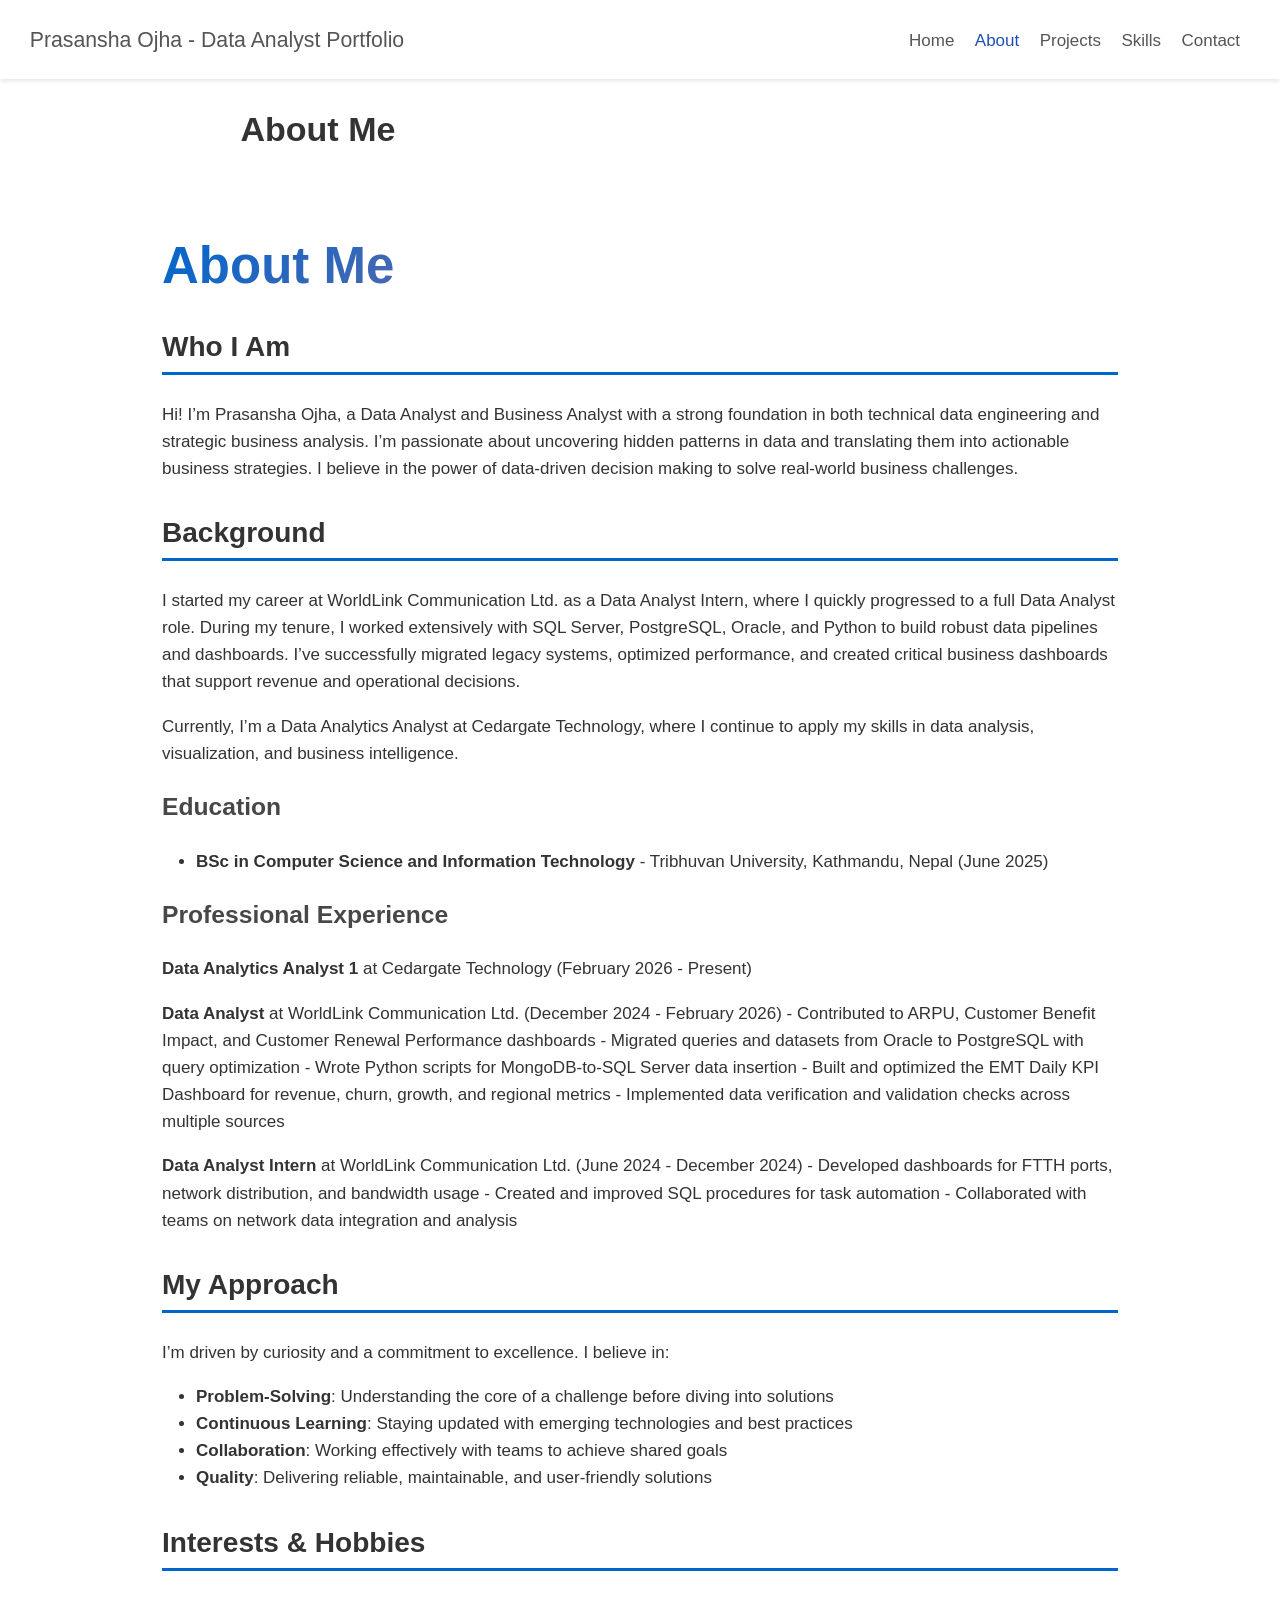
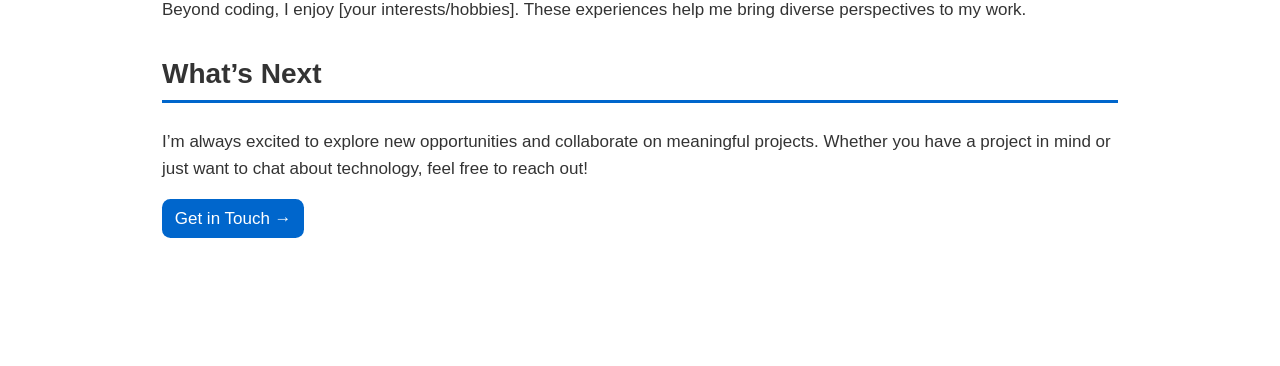
==== docs/about.html @ 8051eec7 "Add docs folder with rendered site" ====
<!DOCTYPE html>
<html xmlns="http://www.w3.org/1999/xhtml" lang="en" xml:lang="en"><head>

<meta charset="utf-8">
<meta name="generator" content="quarto-1.9.37">

<meta name="viewport" content="width=device-width, initial-scale=1.0, user-scalable=yes">


<title>About Me – Prasansha Ojha - Data Analyst Portfolio</title>
<style>
/* Default styles provided by pandoc.
** See https://pandoc.org/MANUAL.html#variables-for-html for config info.
*/
code{white-space: pre-wrap;}
span.smallcaps{font-variant: small-caps;}
div.columns{display: flex; gap: min(4vw, 1.5em);}
div.column{flex: auto; overflow-x: auto;}
div.hanging-indent{margin-left: 1.5em; text-indent: -1.5em;}
ul.task-list{list-style: none;}
ul.task-list li input[type="checkbox"] {
  width: 0.8em;
  margin: 0 0.8em 0.2em -1em; /* quarto-specific, see https://github.com/quarto-dev/quarto-cli/issues/4556 */ 
  vertical-align: middle;
}
</style>


<script src="site_libs/quarto-nav/quarto-nav.js"></script>
<script src="site_libs/quarto-nav/headroom.min.js"></script>
<script src="site_libs/clipboard/clipboard.min.js"></script>
<script src="site_libs/quarto-search/autocomplete.umd.js"></script>
<script src="site_libs/quarto-search/fuse.min.js"></script>
<script src="site_libs/quarto-search/quarto-search.js"></script>
<meta name="quarto:offset" content="./">
<script src="site_libs/quarto-html/quarto.js" type="module"></script>
<script src="site_libs/quarto-html/tabsets/tabsets.js" type="module"></script>
<script src="site_libs/quarto-html/popper.min.js"></script>
<script src="site_libs/quarto-html/tippy.umd.min.js"></script>
<script src="site_libs/quarto-html/anchor.min.js"></script>
<link href="site_libs/quarto-html/tippy.css" rel="stylesheet">
<link href="site_libs/quarto-html/quarto-syntax-highlighting-7f8f88aac4f3542376d5c11b86a4c14d.css" rel="stylesheet" id="quarto-text-highlighting-styles">
<script src="site_libs/bootstrap/bootstrap.min.js"></script>
<link href="site_libs/bootstrap/bootstrap-icons.css" rel="stylesheet">
<link href="site_libs/bootstrap/bootstrap-a0f9fd0d421825b736dc1bbcbcba2219.min.css" rel="stylesheet" append-hash="true" id="quarto-bootstrap" data-mode="light">
<script id="quarto-search-options" type="application/json">{
  "location": "navbar",
  "copy-button": false,
  "collapse-after": 3,
  "panel-placement": "end",
  "type": "overlay",
  "limit": 50,
  "keyboard-shortcut": [
    "f",
    "/",
    "s"
  ],
  "show-item-context": false,
  "language": {
    "search-no-results-text": "No results",
    "search-matching-documents-text": "matching documents",
    "search-copy-link-title": "Copy link to search",
    "search-hide-matches-text": "Hide additional matches",
    "search-more-match-text": "more match in this document",
    "search-more-matches-text": "more matches in this document",
    "search-clear-button-title": "Clear",
    "search-text-placeholder": "",
    "search-detached-cancel-button-title": "Cancel",
    "search-submit-button-title": "Submit",
    "search-label": "Search"
  }
}</script>


<link rel="stylesheet" href="styles.css">
</head>

<body class="nav-fixed fullcontent quarto-light">

<div id="quarto-search-results"></div>
  <header id="quarto-header" class="headroom fixed-top">
    <nav class="navbar navbar-expand-lg " data-bs-theme="dark">
      <div class="navbar-container container-fluid">
      <div class="navbar-brand-container mx-auto">
    <a class="navbar-brand" href="./index.html">
    <span class="navbar-title">Prasansha Ojha - Data Analyst Portfolio</span>
    </a>
  </div>
          <button class="navbar-toggler" type="button" data-bs-toggle="collapse" data-bs-target="#navbarCollapse" aria-controls="navbarCollapse" role="menu" aria-expanded="false" aria-label="Toggle navigation" onclick="if (window.quartoToggleHeadroom) { window.quartoToggleHeadroom(); }">
  <span class="navbar-toggler-icon"></span>
</button>
          <div class="collapse navbar-collapse" id="navbarCollapse">
            <ul class="navbar-nav navbar-nav-scroll ms-auto">
  <li class="nav-item">
    <a class="nav-link" href="./home.html"> 
<span class="menu-text">Home</span></a>
  </li>  
  <li class="nav-item">
    <a class="nav-link active" href="./about.html" aria-current="page"> 
<span class="menu-text">About</span></a>
  </li>  
  <li class="nav-item">
    <a class="nav-link" href="./projects.html"> 
<span class="menu-text">Projects</span></a>
  </li>  
  <li class="nav-item">
    <a class="nav-link" href="./skills.html"> 
<span class="menu-text">Skills</span></a>
  </li>  
  <li class="nav-item">
    <a class="nav-link" href="./contact.html"> 
<span class="menu-text">Contact</span></a>
  </li>  
</ul>
          </div> <!-- /navcollapse -->
            <div class="quarto-navbar-tools">
</div>
      </div> <!-- /container-fluid -->
    </nav>
</header>
<!-- content -->
<div id="quarto-content" class="quarto-container page-columns page-rows-contents page-layout-article page-navbar">
<!-- sidebar -->
<!-- margin-sidebar -->
    
<!-- main -->
<main class="content page-columns page-full" id="quarto-document-content">

<header id="title-block-header" class="quarto-title-block default">
<div class="quarto-title">
<h1 class="title">About Me</h1>
</div>



<div class="quarto-title-meta">

    
  
    
  </div>
  


</header>


<section id="about-me" class="level1 column-page">
<h1>About Me</h1>
<section id="who-i-am" class="level2">
<h2 class="anchored" data-anchor-id="who-i-am">Who I Am</h2>
<p>Hi! I’m Prasansha Ojha, a Data Analyst and Business Analyst with a strong foundation in both technical data engineering and strategic business analysis. I’m passionate about uncovering hidden patterns in data and translating them into actionable business strategies. I believe in the power of data-driven decision making to solve real-world business challenges.</p>
</section>
<section id="background" class="level2">
<h2 class="anchored" data-anchor-id="background">Background</h2>
<p>I started my career at WorldLink Communication Ltd.&nbsp;as a Data Analyst Intern, where I quickly progressed to a full Data Analyst role. During my tenure, I worked extensively with SQL Server, PostgreSQL, Oracle, and Python to build robust data pipelines and dashboards. I’ve successfully migrated legacy systems, optimized performance, and created critical business dashboards that support revenue and operational decisions.</p>
<p>Currently, I’m a Data Analytics Analyst at Cedargate Technology, where I continue to apply my skills in data analysis, visualization, and business intelligence.</p>
<section id="education" class="level3">
<h3 class="anchored" data-anchor-id="education">Education</h3>
<ul>
<li><strong>BSc in Computer Science and Information Technology</strong> - Tribhuvan University, Kathmandu, Nepal (June 2025)</li>
</ul>
</section>
<section id="professional-experience" class="level3">
<h3 class="anchored" data-anchor-id="professional-experience">Professional Experience</h3>
<p><strong>Data Analytics Analyst 1</strong> at Cedargate Technology (February 2026 - Present)</p>
<p><strong>Data Analyst</strong> at WorldLink Communication Ltd.&nbsp;(December 2024 - February 2026) - Contributed to ARPU, Customer Benefit Impact, and Customer Renewal Performance dashboards - Migrated queries and datasets from Oracle to PostgreSQL with query optimization - Wrote Python scripts for MongoDB-to-SQL Server data insertion - Built and optimized the EMT Daily KPI Dashboard for revenue, churn, growth, and regional metrics - Implemented data verification and validation checks across multiple sources</p>
<p><strong>Data Analyst Intern</strong> at WorldLink Communication Ltd.&nbsp;(June 2024 - December 2024) - Developed dashboards for FTTH ports, network distribution, and bandwidth usage - Created and improved SQL procedures for task automation - Collaborated with teams on network data integration and analysis</p>
</section>
</section>
<section id="my-approach" class="level2">
<h2 class="anchored" data-anchor-id="my-approach">My Approach</h2>
<p>I’m driven by curiosity and a commitment to excellence. I believe in:</p>
<ul>
<li><strong>Problem-Solving</strong>: Understanding the core of a challenge before diving into solutions</li>
<li><strong>Continuous Learning</strong>: Staying updated with emerging technologies and best practices</li>
<li><strong>Collaboration</strong>: Working effectively with teams to achieve shared goals</li>
<li><strong>Quality</strong>: Delivering reliable, maintainable, and user-friendly solutions</li>
</ul>
</section>
<section id="interests-hobbies" class="level2">
<h2 class="anchored" data-anchor-id="interests-hobbies">Interests &amp; Hobbies</h2>
<p>Beyond coding, I enjoy [your interests/hobbies]. These experiences help me bring diverse perspectives to my work.</p>
</section>
<section id="whats-next" class="level2">
<h2 class="anchored" data-anchor-id="whats-next">What’s Next</h2>
<p>I’m always excited to explore new opportunities and collaborate on meaningful projects. Whether you have a project in mind or just want to chat about technology, feel free to reach out!</p>
<p><a href="./contact.html" class="btn btn-primary">Get in Touch →</a></p>
</section>
</section>



</main> <!-- /main -->
<script id="quarto-html-after-body" type="application/javascript">
  window.document.addEventListener("DOMContentLoaded", function (event) {
    const icon = "";
    const anchorJS = new window.AnchorJS();
    anchorJS.options = {
      placement: 'right',
      icon: icon
    };
    anchorJS.add('.anchored');
    const isCodeAnnotation = (el) => {
      for (const clz of el.classList) {
        if (clz.startsWith('code-annotation-')) {                     
          return true;
        }
      }
      return false;
    }
    const onCopySuccess = function(e) {
      // button target
      const button = e.trigger;
      // don't keep focus
      button.blur();
      // flash "checked"
      button.classList.add('code-copy-button-checked');
      var currentTitle = button.getAttribute("title");
      button.setAttribute("title", "Copied!");
      let tooltip;
      if (window.bootstrap) {
        button.setAttribute("data-bs-toggle", "tooltip");
        button.setAttribute("data-bs-placement", "left");
        button.setAttribute("data-bs-title", "Copied!");
        tooltip = new bootstrap.Tooltip(button, 
          { trigger: "manual", 
            customClass: "code-copy-button-tooltip",
            offset: [0, -8]});
        tooltip.show();    
      }
      setTimeout(function() {
        if (tooltip) {
          tooltip.hide();
          button.removeAttribute("data-bs-title");
          button.removeAttribute("data-bs-toggle");
          button.removeAttribute("data-bs-placement");
        }
        button.setAttribute("title", currentTitle);
        button.classList.remove('code-copy-button-checked');
      }, 1000);
      // clear code selection
      e.clearSelection();
    }
    const getTextToCopy = function(trigger) {
      const outerScaffold = trigger.parentElement.cloneNode(true);
      const codeEl = outerScaffold.querySelector('code');
      for (const childEl of codeEl.children) {
        if (isCodeAnnotation(childEl)) {
          childEl.remove();
        }
      }
      return codeEl.innerText;
    }
    const clipboard = new window.ClipboardJS('.code-copy-button:not([data-in-quarto-modal])', {
      text: getTextToCopy
    });
    clipboard.on('success', onCopySuccess);
    if (window.document.getElementById('quarto-embedded-source-code-modal')) {
      const clipboardModal = new window.ClipboardJS('.code-copy-button[data-in-quarto-modal]', {
        text: getTextToCopy,
        container: window.document.getElementById('quarto-embedded-source-code-modal')
      });
      clipboardModal.on('success', onCopySuccess);
    }
      var localhostRegex = new RegExp(/^(?:http|https):\/\/localhost\:?[0-9]*\//);
      var mailtoRegex = new RegExp(/^mailto:/);
        var filterRegex = new RegExp('/' + window.location.host + '/');
      var isInternal = (href) => {
          return filterRegex.test(href) || localhostRegex.test(href) || mailtoRegex.test(href);
      }
      // Inspect non-navigation links and adorn them if external
     var links = window.document.querySelectorAll('a[href]:not(.nav-link):not(.navbar-brand):not(.toc-action):not(.sidebar-link):not(.sidebar-item-toggle):not(.pagination-link):not(.no-external):not([aria-hidden]):not(.dropdown-item):not(.quarto-navigation-tool):not(.about-link)');
      for (var i=0; i<links.length; i++) {
        const link = links[i];
        if (!isInternal(link.href)) {
          // undo the damage that might have been done by quarto-nav.js in the case of
          // links that we want to consider external
          if (link.dataset.originalHref !== undefined) {
            link.href = link.dataset.originalHref;
          }
        }
      }
    function tippyHover(el, contentFn, onTriggerFn, onUntriggerFn) {
      const config = {
        allowHTML: true,
        maxWidth: 500,
        delay: 100,
        arrow: false,
        appendTo: function(el) {
            return el.parentElement;
        },
        interactive: true,
        interactiveBorder: 10,
        theme: 'quarto',
        placement: 'bottom-start',
      };
      if (contentFn) {
        config.content = contentFn;
      }
      if (onTriggerFn) {
        config.onTrigger = onTriggerFn;
      }
      if (onUntriggerFn) {
        config.onUntrigger = onUntriggerFn;
      }
      window.tippy(el, config); 
    }
    const noterefs = window.document.querySelectorAll('a[role="doc-noteref"]');
    for (var i=0; i<noterefs.length; i++) {
      const ref = noterefs[i];
      tippyHover(ref, function() {
        // use id or data attribute instead here
        let href = ref.getAttribute('data-footnote-href') || ref.getAttribute('href');
        try { href = new URL(href).hash; } catch {}
        const id = href.replace(/^#\/?/, "");
        const note = window.document.getElementById(id);
        if (note) {
          return note.innerHTML;
        } else {
          return "";
        }
      });
    }
    const xrefs = window.document.querySelectorAll('a.quarto-xref');
    const processXRef = (id, note) => {
      // Strip column container classes
      const stripColumnClz = (el) => {
        el.classList.remove("page-full", "page-columns");
        if (el.children) {
          for (const child of el.children) {
            stripColumnClz(child);
          }
        }
      }
      stripColumnClz(note)
      if (id === null || id.startsWith('sec-')) {
        // Special case sections, only their first couple elements
        const container = document.createElement("div");
        if (note.children && note.children.length > 2) {
          container.appendChild(note.children[0].cloneNode(true));
          for (let i = 1; i < note.children.length; i++) {
            const child = note.children[i];
            if (child.tagName === "P" && child.innerText === "") {
              continue;
            } else {
              container.appendChild(child.cloneNode(true));
              break;
            }
          }
          if (window.Quarto?.typesetMath) {
            window.Quarto.typesetMath(container);
          }
          return container.innerHTML
        } else {
          if (window.Quarto?.typesetMath) {
            window.Quarto.typesetMath(note);
          }
          return note.innerHTML;
        }
      } else {
        // Remove any anchor links if they are present
        const anchorLink = note.querySelector('a.anchorjs-link');
        if (anchorLink) {
          anchorLink.remove();
        }
        if (window.Quarto?.typesetMath) {
          window.Quarto.typesetMath(note);
        }
        if (note.classList.contains("callout")) {
          return note.outerHTML;
        } else {
          return note.innerHTML;
        }
      }
    }
    for (var i=0; i<xrefs.length; i++) {
      const xref = xrefs[i];
      tippyHover(xref, undefined, function(instance) {
        instance.disable();
        let url = xref.getAttribute('href');
        let hash = undefined; 
        if (url.startsWith('#')) {
          hash = url;
        } else {
          try { hash = new URL(url).hash; } catch {}
        }
        if (hash) {
          const id = hash.replace(/^#\/?/, "");
          const note = window.document.getElementById(id);
          if (note !== null) {
            try {
              const html = processXRef(id, note.cloneNode(true));
              instance.setContent(html);
            } finally {
              instance.enable();
              instance.show();
            }
          } else {
            // See if we can fetch this
            fetch(url.split('#')[0])
            .then(res => res.text())
            .then(html => {
              const parser = new DOMParser();
              const htmlDoc = parser.parseFromString(html, "text/html");
              const note = htmlDoc.getElementById(id);
              if (note !== null) {
                const html = processXRef(id, note);
                instance.setContent(html);
              } 
            }).finally(() => {
              instance.enable();
              instance.show();
            });
          }
        } else {
          // See if we can fetch a full url (with no hash to target)
          // This is a special case and we should probably do some content thinning / targeting
          fetch(url)
          .then(res => res.text())
          .then(html => {
            const parser = new DOMParser();
            const htmlDoc = parser.parseFromString(html, "text/html");
            const note = htmlDoc.querySelector('main.content');
            if (note !== null) {
              // This should only happen for chapter cross references
              // (since there is no id in the URL)
              // remove the first header
              if (note.children.length > 0 && note.children[0].tagName === "HEADER") {
                note.children[0].remove();
              }
              const html = processXRef(null, note);
              instance.setContent(html);
            } 
          }).finally(() => {
            instance.enable();
            instance.show();
          });
        }
      }, function(instance) {
      });
    }
        let selectedAnnoteEl;
        const selectorForAnnotation = ( cell, annotation) => {
          let cellAttr = 'data-code-cell="' + cell + '"';
          let lineAttr = 'data-code-annotation="' +  annotation + '"';
          const selector = 'span[' + cellAttr + '][' + lineAttr + ']';
          return selector;
        }
        const selectCodeLines = (annoteEl) => {
          const doc = window.document;
          const targetCell = annoteEl.getAttribute("data-target-cell");
          const targetAnnotation = annoteEl.getAttribute("data-target-annotation");
          const annoteSpan = window.document.querySelector(selectorForAnnotation(targetCell, targetAnnotation));
          const lines = annoteSpan.getAttribute("data-code-lines").split(",");
          const lineIds = lines.map((line) => {
            return targetCell + "-" + line;
          })
          let top = null;
          let height = null;
          let parent = null;
          if (lineIds.length > 0) {
              //compute the position of the single el (top and bottom and make a div)
              const el = window.document.getElementById(lineIds[0]);
              top = el.offsetTop;
              height = el.offsetHeight;
              parent = el.parentElement.parentElement;
            if (lineIds.length > 1) {
              const lastEl = window.document.getElementById(lineIds[lineIds.length - 1]);
              const bottom = lastEl.offsetTop + lastEl.offsetHeight;
              height = bottom - top;
            }
            if (top !== null && height !== null && parent !== null) {
              // cook up a div (if necessary) and position it 
              let div = window.document.getElementById("code-annotation-line-highlight");
              if (div === null) {
                div = window.document.createElement("div");
                div.setAttribute("id", "code-annotation-line-highlight");
                div.style.position = 'absolute';
                parent.appendChild(div);
              }
              div.style.top = top - 2 + "px";
              div.style.height = height + 4 + "px";
              div.style.left = 0;
              let gutterDiv = window.document.getElementById("code-annotation-line-highlight-gutter");
              if (gutterDiv === null) {
                gutterDiv = window.document.createElement("div");
                gutterDiv.setAttribute("id", "code-annotation-line-highlight-gutter");
                gutterDiv.style.position = 'absolute';
                const codeCell = window.document.getElementById(targetCell);
                const gutter = codeCell.querySelector('.code-annotation-gutter');
                gutter.appendChild(gutterDiv);
              }
              gutterDiv.style.top = top - 2 + "px";
              gutterDiv.style.height = height + 4 + "px";
            }
            selectedAnnoteEl = annoteEl;
          }
        };
        const unselectCodeLines = () => {
          const elementsIds = ["code-annotation-line-highlight", "code-annotation-line-highlight-gutter"];
          elementsIds.forEach((elId) => {
            const div = window.document.getElementById(elId);
            if (div) {
              div.remove();
            }
          });
          selectedAnnoteEl = undefined;
        };
          // Handle positioning of the toggle
      window.addEventListener(
        "resize",
        throttle(() => {
          elRect = undefined;
          if (selectedAnnoteEl) {
            selectCodeLines(selectedAnnoteEl);
          }
        }, 10)
      );
      function throttle(fn, ms) {
      let throttle = false;
      let timer;
        return (...args) => {
          if(!throttle) { // first call gets through
              fn.apply(this, args);
              throttle = true;
          } else { // all the others get throttled
              if(timer) clearTimeout(timer); // cancel #2
              timer = setTimeout(() => {
                fn.apply(this, args);
                timer = throttle = false;
              }, ms);
          }
        };
      }
        // Attach click handler to the DT
        const annoteDls = window.document.querySelectorAll('dt[data-target-cell]');
        for (const annoteDlNode of annoteDls) {
          annoteDlNode.addEventListener('click', (event) => {
            const clickedEl = event.target;
            if (clickedEl !== selectedAnnoteEl) {
              unselectCodeLines();
              const activeEl = window.document.querySelector('dt[data-target-cell].code-annotation-active');
              if (activeEl) {
                activeEl.classList.remove('code-annotation-active');
              }
              selectCodeLines(clickedEl);
              clickedEl.classList.add('code-annotation-active');
            } else {
              // Unselect the line
              unselectCodeLines();
              clickedEl.classList.remove('code-annotation-active');
            }
          });
        }
    const findCites = (el) => {
      const parentEl = el.parentElement;
      if (parentEl) {
        const cites = parentEl.dataset.cites;
        if (cites) {
          return {
            el,
            cites: cites.split(' ')
          };
        } else {
          return findCites(el.parentElement)
        }
      } else {
        return undefined;
      }
    };
    var bibliorefs = window.document.querySelectorAll('a[role="doc-biblioref"]');
    for (var i=0; i<bibliorefs.length; i++) {
      const ref = bibliorefs[i];
      const citeInfo = findCites(ref);
      if (citeInfo) {
        tippyHover(citeInfo.el, function() {
          var popup = window.document.createElement('div');
          citeInfo.cites.forEach(function(cite) {
            var citeDiv = window.document.createElement('div');
            citeDiv.classList.add('hanging-indent');
            citeDiv.classList.add('csl-entry');
            var biblioDiv = window.document.getElementById('ref-' + cite);
            if (biblioDiv) {
              citeDiv.innerHTML = biblioDiv.innerHTML;
            }
            popup.appendChild(citeDiv);
          });
          return popup.innerHTML;
        });
      }
    }
  });
  </script>
</div> <!-- /content -->




</body></html>
---- docs/site_libs/quarto-html/tippy.css ----
.tippy-box[data-animation=fade][data-state=hidden]{opacity:0}[data-tippy-root]{max-width:calc(100vw - 10px)}.tippy-box{position:relative;background-color:#333;color:#fff;border-radius:4px;font-size:14px;line-height:1.4;white-space:normal;outline:0;transition-property:transform,visibility,opacity}.tippy-box[data-placement^=top]>.tippy-arrow{bottom:0}.tippy-box[data-placement^=top]>.tippy-arrow:before{bottom:-7px;left:0;border-width:8px 8px 0;border-top-color:initial;transform-origin:center top}.tippy-box[data-placement^=bottom]>.tippy-arrow{top:0}.tippy-box[data-placement^=bottom]>.tippy-arrow:before{top:-7px;left:0;border-width:0 8px 8px;border-bottom-color:initial;transform-origin:center bottom}.tippy-box[data-placement^=left]>.tippy-arrow{right:0}.tippy-box[data-placement^=left]>.tippy-arrow:before{border-width:8px 0 8px 8px;border-left-color:initial;right:-7px;transform-origin:center left}.tippy-box[data-placement^=right]>.tippy-arrow{left:0}.tippy-box[data-placement^=right]>.tippy-arrow:before{left:-7px;border-width:8px 8px 8px 0;border-right-color:initial;transform-origin:center right}.tippy-box[data-inertia][data-state=visible]{transition-timing-function:cubic-bezier(.54,1.5,.38,1.11)}.tippy-arrow{width:16px;height:16px;color:#333}.tippy-arrow:before{content:"";position:absolute;border-color:transparent;border-style:solid}.tippy-content{position:relative;padding:5px 9px;z-index:1}
---- docs/site_libs/quarto-html/quarto-syntax-highlighting-7f8f88aac4f3542376d5c11b86a4c14d.css ----
/* quarto syntax highlight colors */
:root {
  --quarto-hl-ot-color: #003B4F;
  --quarto-hl-at-color: #657422;
  --quarto-hl-ss-color: #20794D;
  --quarto-hl-an-color: #5E5E5E;
  --quarto-hl-fu-color: #4758AB;
  --quarto-hl-st-color: #20794D;
  --quarto-hl-cf-color: #003B4F;
  --quarto-hl-op-color: #5E5E5E;
  --quarto-hl-er-color: #AD0000;
  --quarto-hl-bn-color: #AD0000;
  --quarto-hl-al-color: #AD0000;
  --quarto-hl-va-color: #111111;
  --quarto-hl-bu-color: inherit;
  --quarto-hl-ex-color: inherit;
  --quarto-hl-pp-color: #AD0000;
  --quarto-hl-in-color: #5E5E5E;
  --quarto-hl-vs-color: #20794D;
  --quarto-hl-wa-color: #5E5E5E;
  --quarto-hl-do-color: #5E5E5E;
  --quarto-hl-im-color: #00769E;
  --quarto-hl-ch-color: #20794D;
  --quarto-hl-dt-color: #AD0000;
  --quarto-hl-fl-color: #AD0000;
  --quarto-hl-co-color: #5E5E5E;
  --quarto-hl-cv-color: #5E5E5E;
  --quarto-hl-cn-color: #8f5902;
  --quarto-hl-sc-color: #5E5E5E;
  --quarto-hl-dv-color: #AD0000;
  --quarto-hl-kw-color: #003B4F;
}

/* other quarto variables */
:root {
  --quarto-font-monospace: SFMono-Regular, Menlo, Monaco, Consolas, "Liberation Mono", "Courier New", monospace;
}

/* syntax highlight based on Pandoc's rules */
pre > code.sourceCode > span {
  color: #003B4F;
}

code.sourceCode > span {
  color: #003B4F;
}

div.sourceCode,
div.sourceCode pre.sourceCode {
  color: #003B4F;
}

/* Normal */
code span {
  color: #003B4F;
}

/* Alert */
code span.al {
  color: #AD0000;
  font-style: inherit;
}

/* Annotation */
code span.an {
  color: #5E5E5E;
  font-style: inherit;
}

/* Attribute */
code span.at {
  color: #657422;
  font-style: inherit;
}

/* BaseN */
code span.bn {
  color: #AD0000;
  font-style: inherit;
}

/* BuiltIn */
code span.bu {
  font-style: inherit;
}

/* ControlFlow */
code span.cf {
  color: #003B4F;
  font-weight: bold;
  font-style: inherit;
}

/* Char */
code span.ch {
  color: #20794D;
  font-style: inherit;
}

/* Constant */
code span.cn {
  color: #8f5902;
  font-style: inherit;
}

/* Comment */
code span.co {
  color: #5E5E5E;
  font-style: inherit;
}

/* CommentVar */
code span.cv {
  color: #5E5E5E;
  font-style: italic;
}

/* Documentation */
code span.do {
  color: #5E5E5E;
  font-style: italic;
}

/* DataType */
code span.dt {
  color: #AD0000;
  font-style: inherit;
}

/* DecVal */
code span.dv {
  color: #AD0000;
  font-style: inherit;
}

/* Error */
code span.er {
  color: #AD0000;
  font-style: inherit;
}

/* Extension */
code span.ex {
  font-style: inherit;
}

/* Float */
code span.fl {
  color: #AD0000;
  font-style: inherit;
}

/* Function */
code span.fu {
  color: #4758AB;
  font-style: inherit;
}

/* Import */
code span.im {
  color: #00769E;
  font-style: inherit;
}

/* Information */
code span.in {
  color: #5E5E5E;
  font-style: inherit;
}

/* Keyword */
code span.kw {
  color: #003B4F;
  font-weight: bold;
  font-style: inherit;
}

/* Operator */
code span.op {
  color: #5E5E5E;
  font-style: inherit;
}

/* Other */
code span.ot {
  color: #003B4F;
  font-style: inherit;
}

/* Preprocessor */
code span.pp {
  color: #AD0000;
  font-style: inherit;
}

/* SpecialChar */
code span.sc {
  color: #5E5E5E;
  font-style: inherit;
}

/* SpecialString */
code span.ss {
  color: #20794D;
  font-style: inherit;
}

/* String */
code span.st {
  color: #20794D;
  font-style: inherit;
}

/* Variable */
code span.va {
  color: #111111;
  font-style: inherit;
}

/* VerbatimString */
code span.vs {
  color: #20794D;
  font-style: inherit;
}

/* Warning */
code span.wa {
  color: #5E5E5E;
  font-style: italic;
}

.prevent-inlining {
  content: "</";
}

/*# sourceMappingURL=789ad8cd35626ba772517505b42a116e.css.map */
---- docs/styles.css ----
/* Custom Portfolio Styles */

:root {
  --primary-color: #0066cc;
  --secondary-color: #6c757d;
  --accent-color: #ff6b6b;
}

/* General Typography */
body {
  font-family: -apple-system, BlinkMacSystemFont, 'Segoe UI', Roboto, 'Helvetica Neue', Arial, sans-serif;
  line-height: 1.6;
  color: #333;
}

h1, h2, h3, h4, h5, h6 {
  font-weight: 600;
  margin-bottom: 1.5rem;
}

/* Navigation Bar */
.navbar {
  background-color: #ffffff;
  box-shadow: 0 2px 4px rgba(0, 0, 0, 0.1);
  padding: 1rem 2rem;
}

/* Buttons */
.btn {
  border-radius: 0.5rem;
  font-weight: 500;
  transition: all 0.3s ease;
}

.btn-primary {
  background-color: var(--primary-color);
  border: none;
}

.btn-primary:hover {
  background-color: #0052a3;
  transform: translateY(-2px);
  box-shadow: 0 4px 8px rgba(0, 102, 204, 0.2);
}

.btn-outline-primary {
  color: var(--primary-color);
  border: 2px solid var(--primary-color);
}

.btn-outline-primary:hover {
  background-color: var(--primary-color);
  color: white;
}

/* Columns */
.columns {
  gap: 2rem;
  margin-bottom: 2rem;
}

.column {
  padding: 1rem;
}

/* Cards/Project Sections */
.column-page {
  max-width: 1000px;
  margin: 0 auto;
  padding: 2rem 1rem;
}

/* Home Page */
.column-page h1 {
  font-size: 3rem;
  margin-bottom: 1rem;
  background: linear-gradient(135deg, var(--primary-color) 0%, var(--accent-color) 100%);
  -webkit-background-clip: text;
  -webkit-text-fill-color: transparent;
  background-clip: text;
}

/* Section Headers */
h2 {
  border-bottom: 3px solid var(--primary-color);
  padding-bottom: 0.5rem;
}

/* Links */
a {
  color: var(--primary-color);
  text-decoration: none;
  transition: color 0.3s ease;
}

a:hover {
  color: var(--accent-color);
  text-decoration: underline;
}

/* Forms */
.form-control {
  border: 1px solid #ddd;
  border-radius: 0.5rem;
  padding: 0.75rem;
  font-size: 1rem;
}

.form-control:focus {
  border-color: var(--primary-color);
  box-shadow: 0 0 0 0.2rem rgba(0, 102, 204, 0.25);
}

/* Responsive Design */
@media (max-width: 768px) {
  .columns {
    flex-direction: column;
  }
  
  .column {
    width: 100% !important;
  }
  
  .column-page h1 {
    font-size: 2rem;
  }
}

/* Print Styles */
@media print {
  .navbar {
    display: none;
  }
  
  body {
    padding: 0;
  }
}
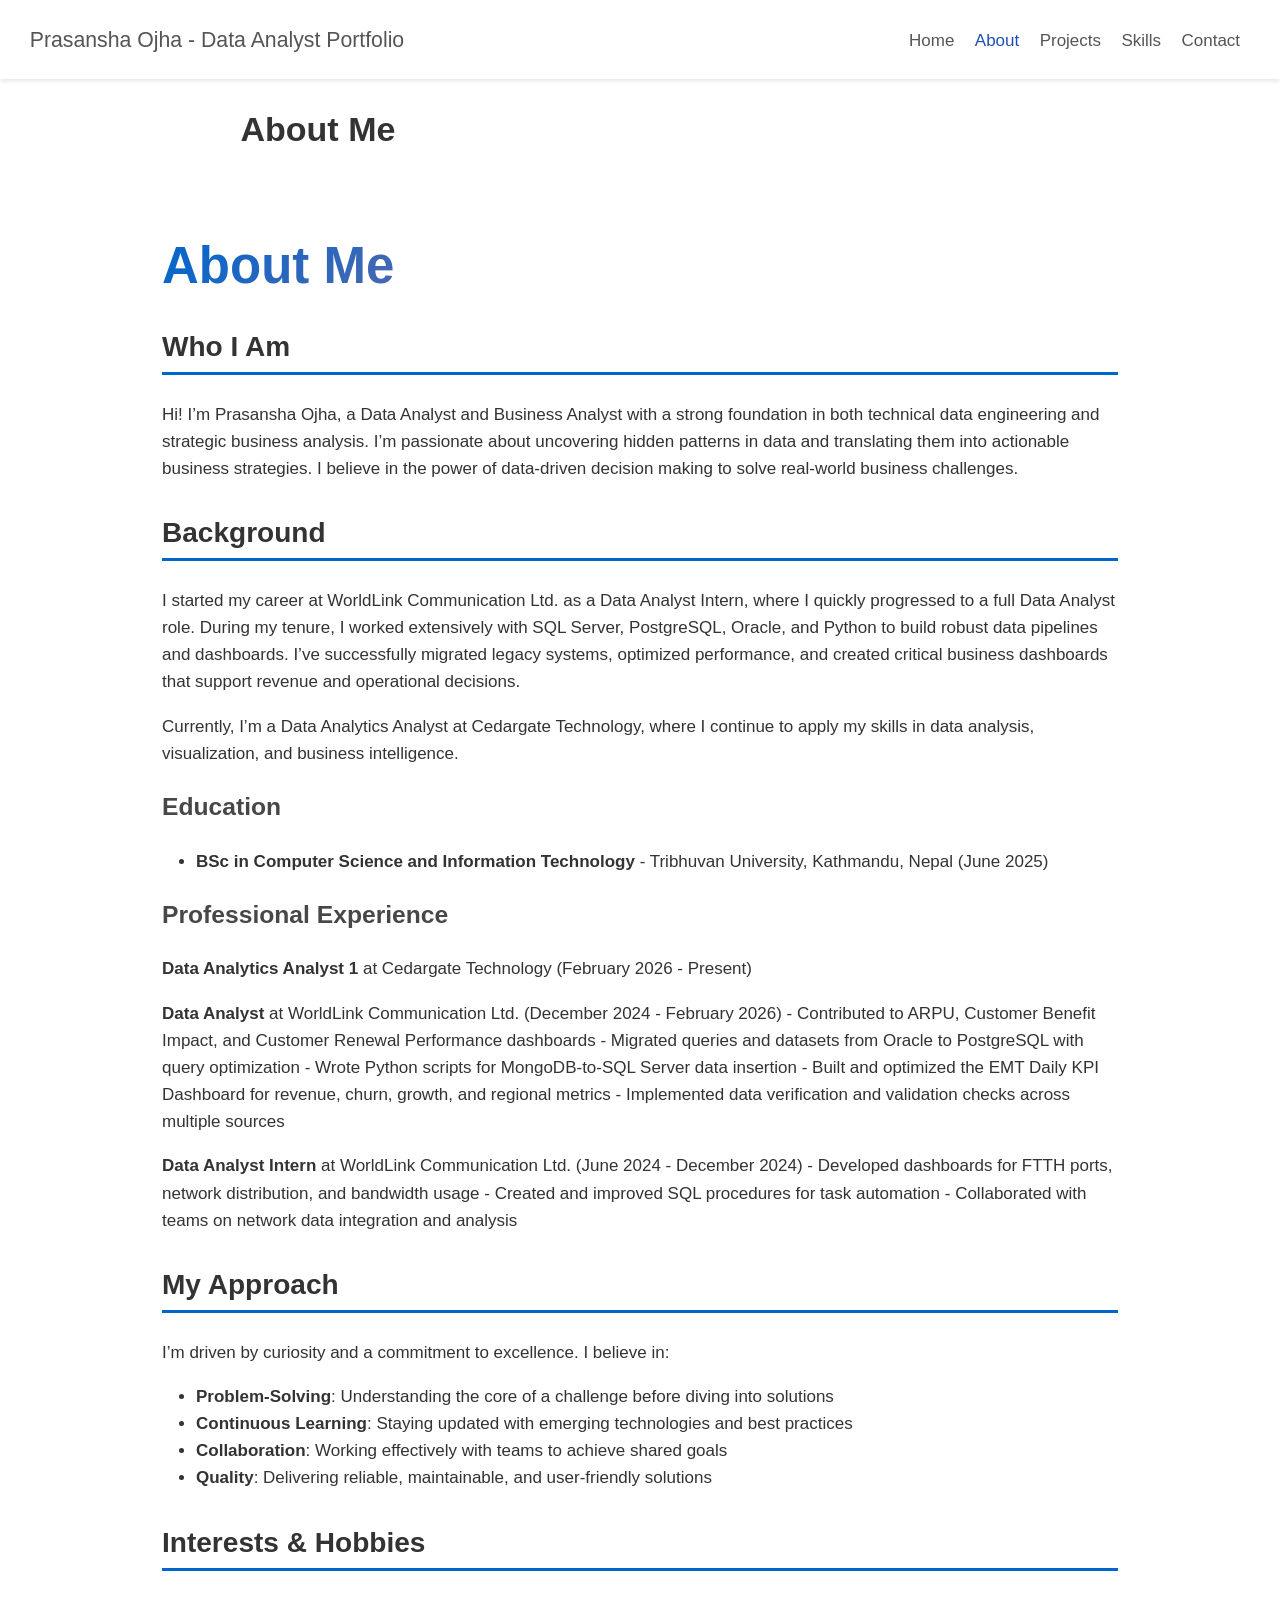
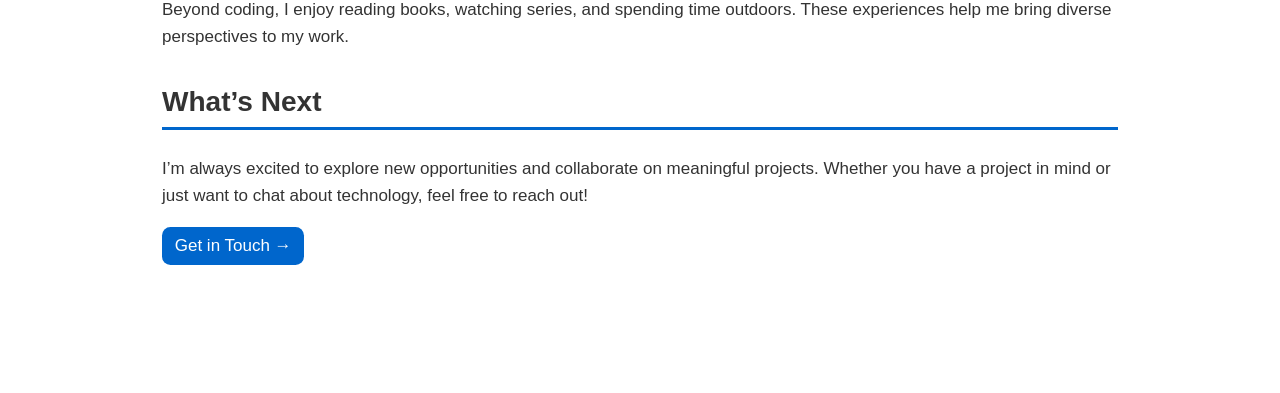
==== commit 6c9c5ab6: "Render site with updated skills and hobbies" ====
--- a/docs/about.html
+++ b/docs/about.html
@@ -92,7 +92,7 @@
           <div class="collapse navbar-collapse" id="navbarCollapse">
             <ul class="navbar-nav navbar-nav-scroll ms-auto">
   <li class="nav-item">
-    <a class="nav-link" href="./home.html"> 
+    <a class="nav-link" href="./index.html"> 
 <span class="menu-text">Home</span></a>
   </li>  
   <li class="nav-item">
@@ -180,7 +180,7 @@
 </section>
 <section id="interests-hobbies" class="level2">
 <h2 class="anchored" data-anchor-id="interests-hobbies">Interests &amp; Hobbies</h2>
-<p>Beyond coding, I enjoy [your interests/hobbies]. These experiences help me bring diverse perspectives to my work.</p>
+<p>Beyond coding, I enjoy reading books, watching series, and spending time outdoors. These experiences help me bring diverse perspectives to my work.</p>
 </section>
 <section id="whats-next" class="level2">
 <h2 class="anchored" data-anchor-id="whats-next">What’s Next</h2>
--- a/docs/styles.css
+++ b/docs/styles.css
@@ -98,6 +98,27 @@
   text-decoration: underline;
 }
 
+/* Profile Picture */
+.profile-picture-container {
+  display: flex;
+  justify-content: center;
+  margin: 0 auto 30px;
+}
+
+.profile-picture-container img {
+  width: 280px;
+  max-width: 100%;
+  height: auto;
+  border-radius: 0;
+  border: none;
+  box-shadow: none;
+  display: block;
+}
+
+.profile-picture-container figcaption {
+  display: none; /* hides "Profile Picture" caption */
+}
+
 /* Forms */
 .form-control {
   border: 1px solid #ddd;
